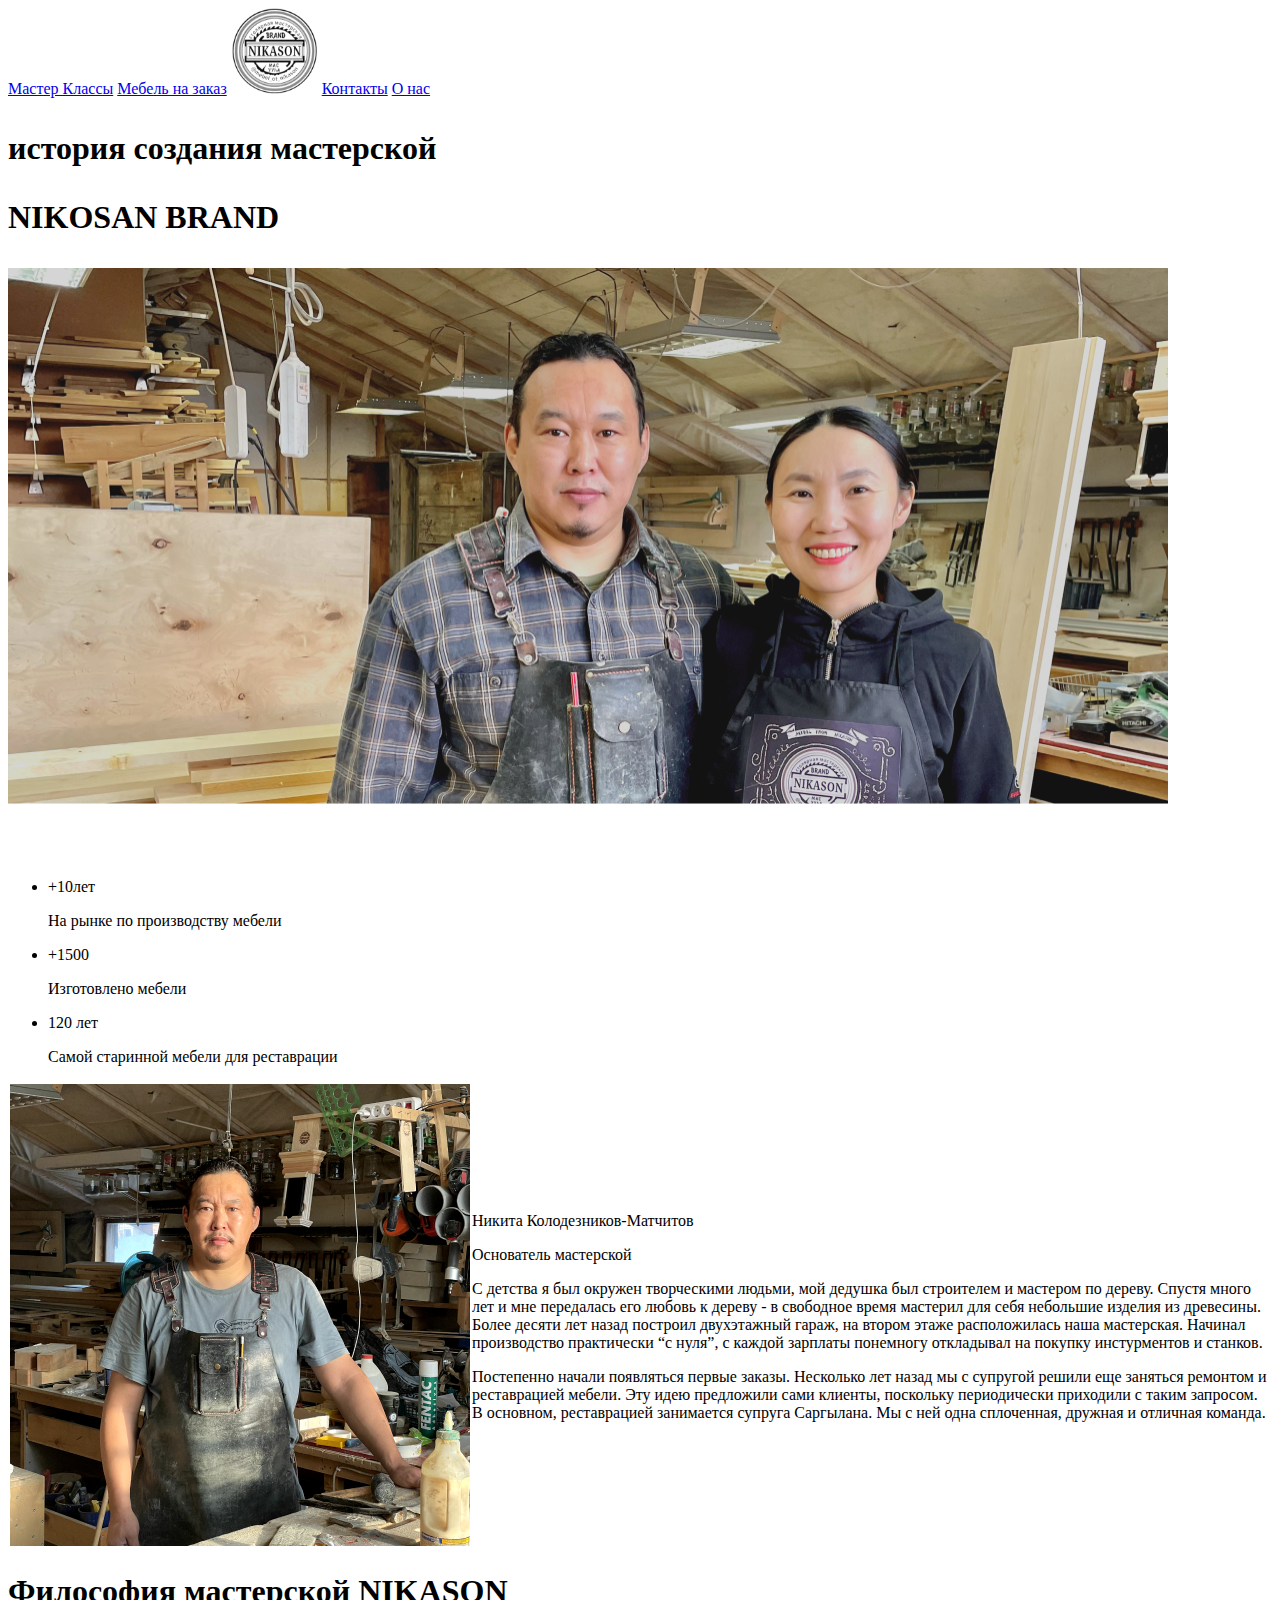
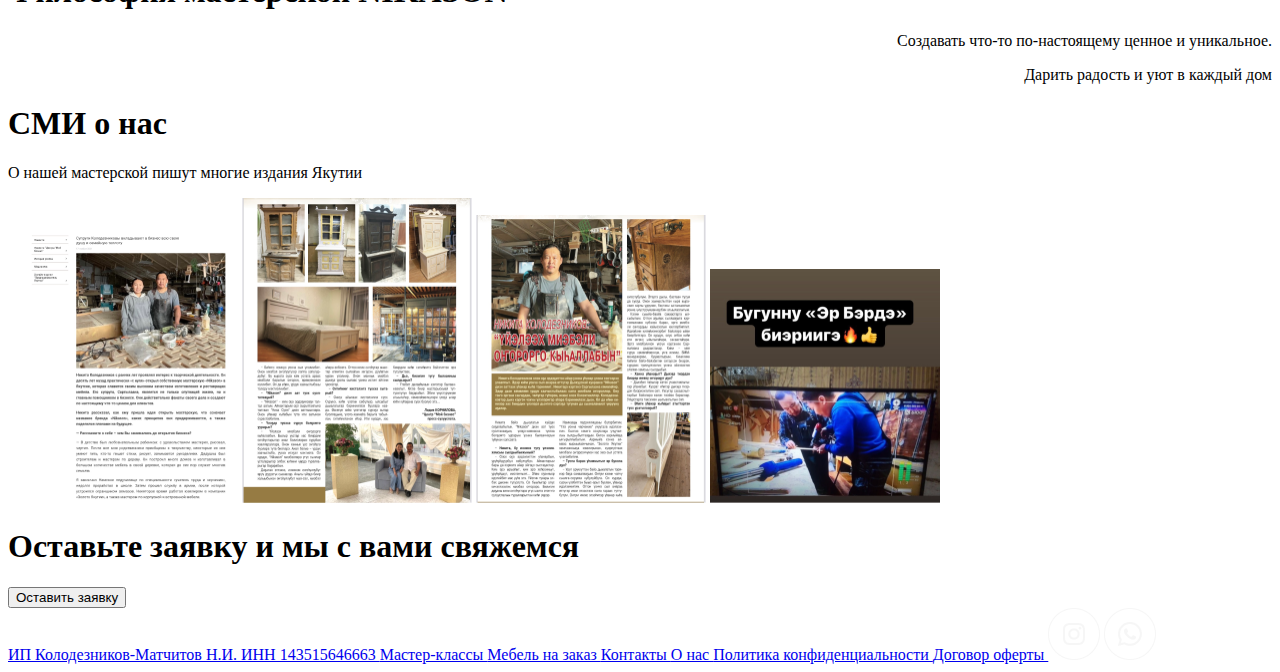
==== about-US.html @ 1e7400a7 "second" ====
<!DOCTYPE html>
<html lang="en">
<head>
    <meta charset="UTF-8">
    <meta name="viewport" content="width=device-width, initial-scale=1.0">
    <title>Document</title>
</head>
<body>
    <header>
        <nav>
           <a href="#">Мастер Классы</a>
          <a href="#">Мебель на заказ</a> 
          <img src="images_indexHTML/IMG_1024 4.svg"></a>
          <a href="#">Контакты</a> 
          <a href="#">О нас</a> 
        </nav>
        </header>
        <main>
            <section>
            <h1>
                <p>история создания мастерской</p>
                <p>NIKOSAN BRAND</p>    
                <p>
                    <img src="images_aboutUS/Rectangle 83.png" alt="1photo" width="1160" height="536">
                </p>
         </h1>
           <p>
            <img href="#">
           </p>
           <ul>
            <li>
                 +10лет
                 <p>На рынке по производству мебели</p>
            </li>
            <li>
                +1500
                <p> Изготовлено мебели</p>
            </li>
            <li>
                120 лет
                <p> Самой старинной мебели для реставрации </p>
            </li>
            
        </ul>

     </section>
     <section>
        <table width="100%" cellspasing="0" cellpadding="0">
            <tr>
      <td><img src="images_aboutUS/IMG_4420 1.png" alt="2photo"></td>
         
               <td><p>Никита Колодезников-Матчитов</p>
          <p>Основатель мастерской</p>
            <p>С детства я был окружен творческими людьми, мой дедушка был строителем и мастером по дереву. 
            Спустя много лет и мне передалась его любовь к дереву - в свободное время мастерил для себя 
            небольшие  изделия из древесины.
            Более десяти лет назад построил двухэтажный гараж, на втором этаже расположилась наша мастерская.
             Начинал производство практически “с нуля”, с каждой зарплаты понемногу откладывал на покупку инстурментов и станков. </p>
            
             <p> Постепенно начали появляться первые заказы. Несколько лет назад
             мы с супругой решили еще заняться ремонтом и реставрацией мебели. Эту идею предложили сами клиенты,
              поскольку периодически приходили с таким запросом. В основном, реставрацией занимается супруга Саргылана.
               Мы с ней одна сплоченная, дружная и отличная команда.</p></td>
            
            </tr>
            </table>

               <h1>Философия мастерской NIKASON</h1>
             <p align="right">Создавать что-то по-настоящему ценное и уникальное.</p> <p align="right">Дарить радость и уют в каждый дом</p>

     </section>

     
        
            <h1>СМИ о нас</h1>
            <p>О нашей мастерской пишут многие издания Якутии</p>
            
                <img src="images_aboutUS/IMG_5597 1.png"alt="1photo"  width="230" height="272">
                <img src="images_aboutUS/IMG_5605 1.png" alt="2photo"  width="230" height="305"> 
                <img src="images_aboutUS/IMG_5604 1.png" alt="3photo" width="230" height="288">
                <img src="images_aboutUS/IMG_5624 1.png" alt="4photo" width="230" height="234">
          
            <h1>Оставьте заявку и мы с вами свяжемся</h1>
            <button>Оставить заявку</button>
       
       </section>
       <footer>
        <a href="#">
            ИП Колодезников-Матчитов Н.И.
            ИНН 143515646663
        </a>
        <a href="#">
            Мастер-классы
        </a>
            <a href="#">
                Мебель на заказ 
             </a>
             <a href="#">
                 Контакты
             </a>
             <a href="#">
                О нас
            </a>
            <a href="#">
                Политика конфиденциальности 
            </a>
            <a href="#">
                 Договор оферты
            </a>
               <a>
                <img src="images_indexHTML/Group 22.png"alt="logo1">
                </a>
                <a>
                <img src="images_indexHTML/Group 23.png" alt="logo2">
                </a>
               </footer>
              

        </main>
</body>
</html>
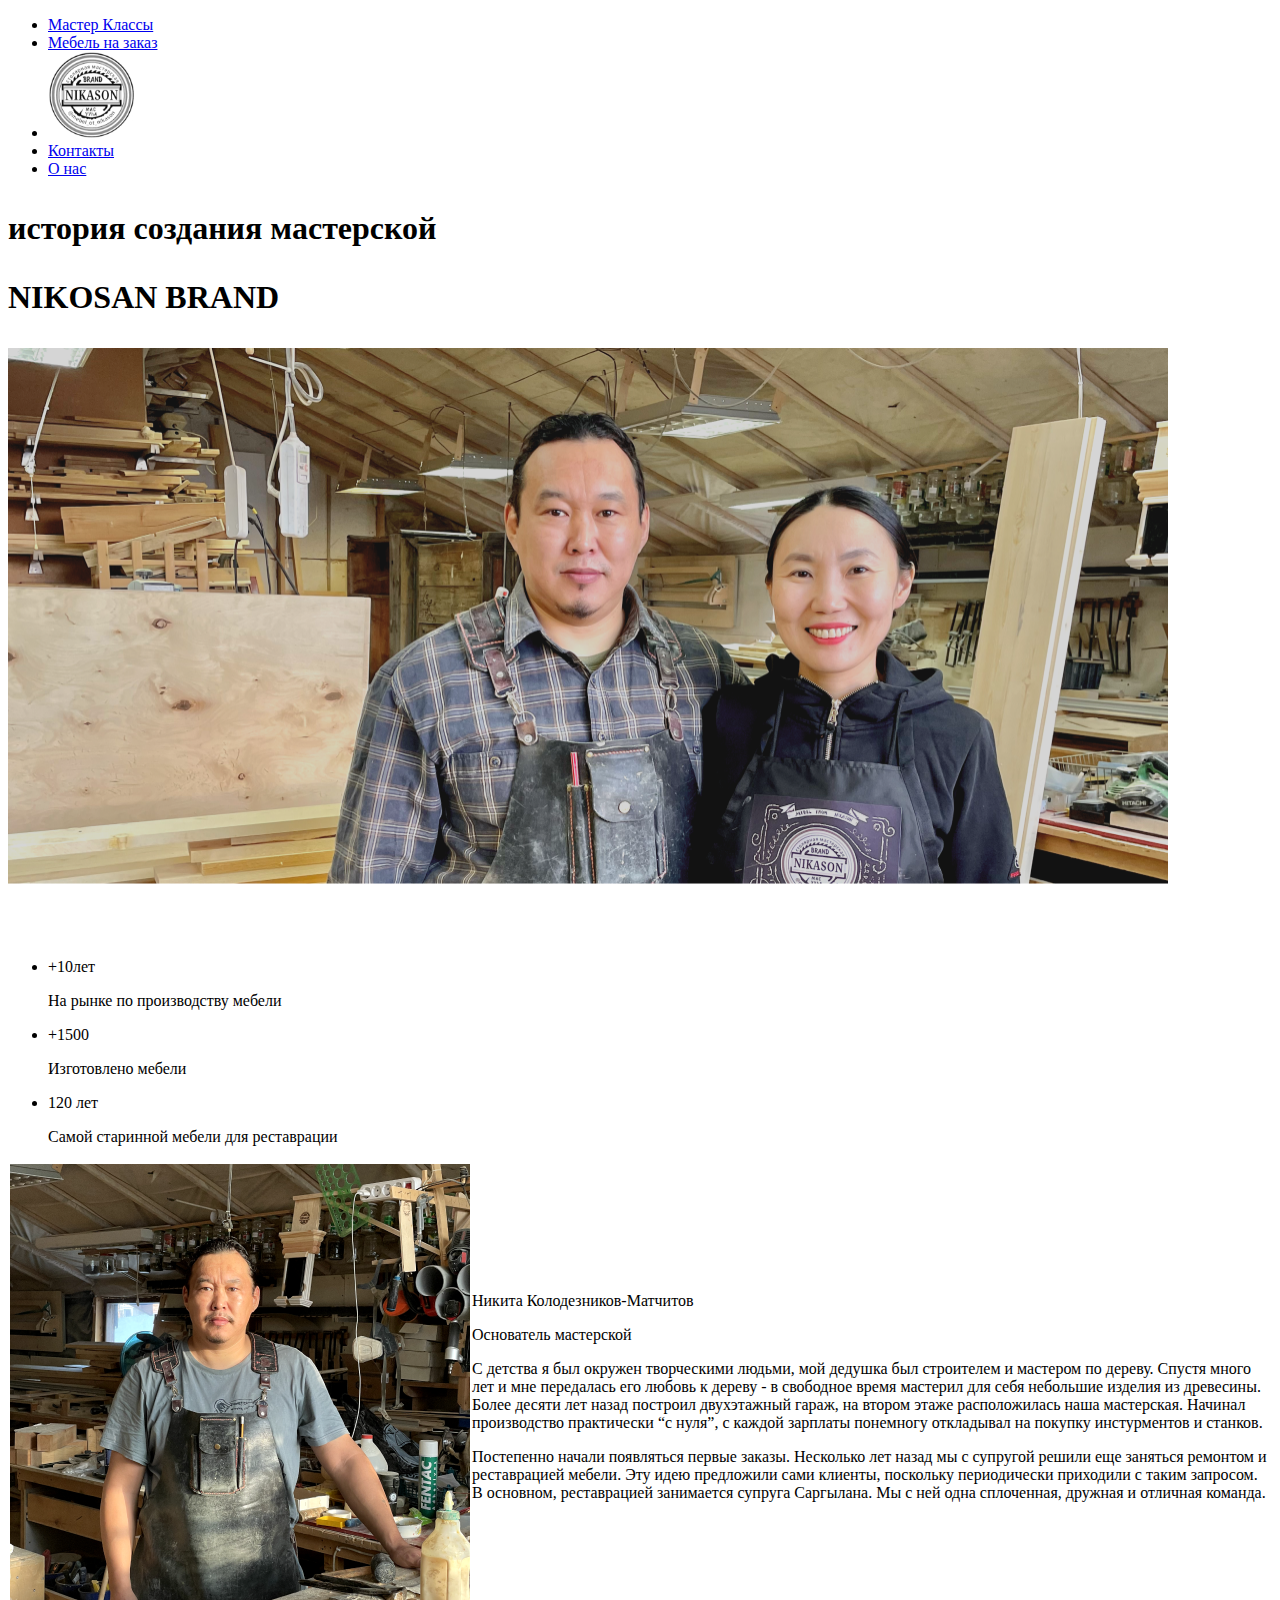
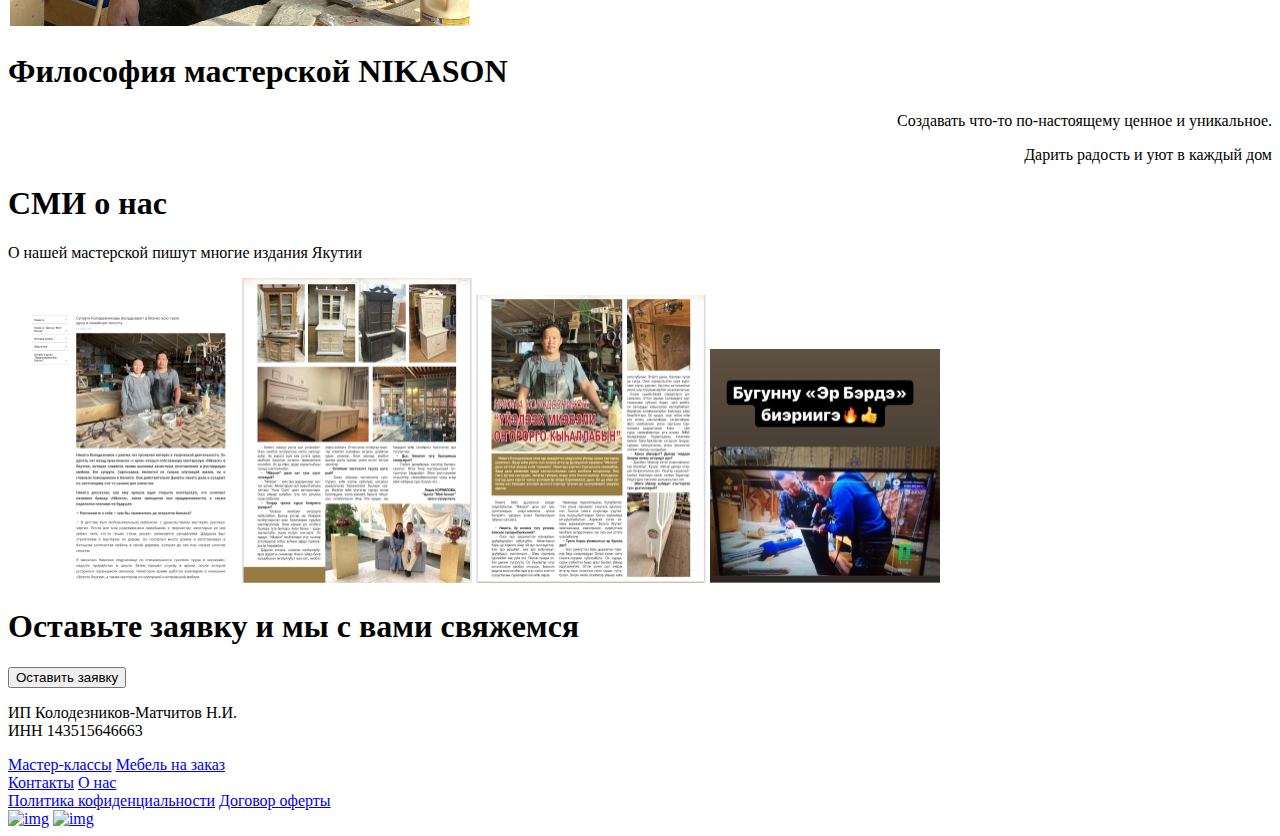
==== commit 9184d199: "commit3" ====
--- a/about-US.html
+++ b/about-US.html
@@ -8,11 +8,23 @@
 <body>
     <header>
         <nav>
-           <a href="#">Мастер Классы</a>
-          <a href="#">Мебель на заказ</a> 
-          <img src="images_indexHTML/IMG_1024 4.svg"></a>
-          <a href="#">Контакты</a> 
-          <a href="#">О нас</a> 
+            <ul>
+                <li>
+                    <a href="#">Мастер Классы</a>
+                </li>
+                    <li>
+                     <a href="#">Мебель на заказ</a>
+                    </li> 
+                        <li>
+                            <img src="images_indexHTML/IMG_1024 4.svg"></a>
+                        </li> 
+                            <li>
+                                <a href="#">Контакты</a>
+                            </li>
+                                <li>
+                                    <a href="#">О нас</a>
+                                </li>
+                                        </ul>
         </nav>
         </header>
         <main>
@@ -85,34 +97,27 @@
        
        </section>
        <footer>
-        <a href="#">
-            ИП Колодезников-Матчитов Н.И.
-            ИНН 143515646663
-        </a>
-        <a href="#">
-            Мастер-классы
-        </a>
-            <a href="#">
-                Мебель на заказ 
-             </a>
-             <a href="#">
-                 Контакты
-             </a>
-             <a href="#">
-                О нас
-            </a>
-            <a href="#">
-                Политика конфиденциальности 
-            </a>
-            <a href="#">
-                 Договор оферты
-            </a>
-               <a>
-                <img src="images_indexHTML/Group 22.png"alt="logo1">
-                </a>
-                <a>
-                <img src="images_indexHTML/Group 23.png" alt="logo2">
-                </a>
+             <div>
+                <p>ИП Колодезников-Матчитов Н.И.<br>
+                ИНН 143515646663</p>
+            </div>
+                <div>
+                 <a href="./master.html">Мастер-классы</a>
+                    <a href="./index.html">Мебель на заказ</a>
+                </div>
+                    <div>
+                     <a href="#">Контакты</a>
+                        <a href="./about.html">О нас</a>
+                    </div>
+                         <div>
+                             <a href="#">Политика кофиденциальности</a>
+                                <a href="#">Договор оферты</a>
+                            </div>
+                                 <div>
+                                    <a href="#"><img src="images_indexHTML/whatsappLogo.png" alt="img"></a>
+                                    <a href="#"><img src="images_indexHTML/InstLogo.png" alt="img"></a>
+                                 </div>
+         
                </footer>
               
 
